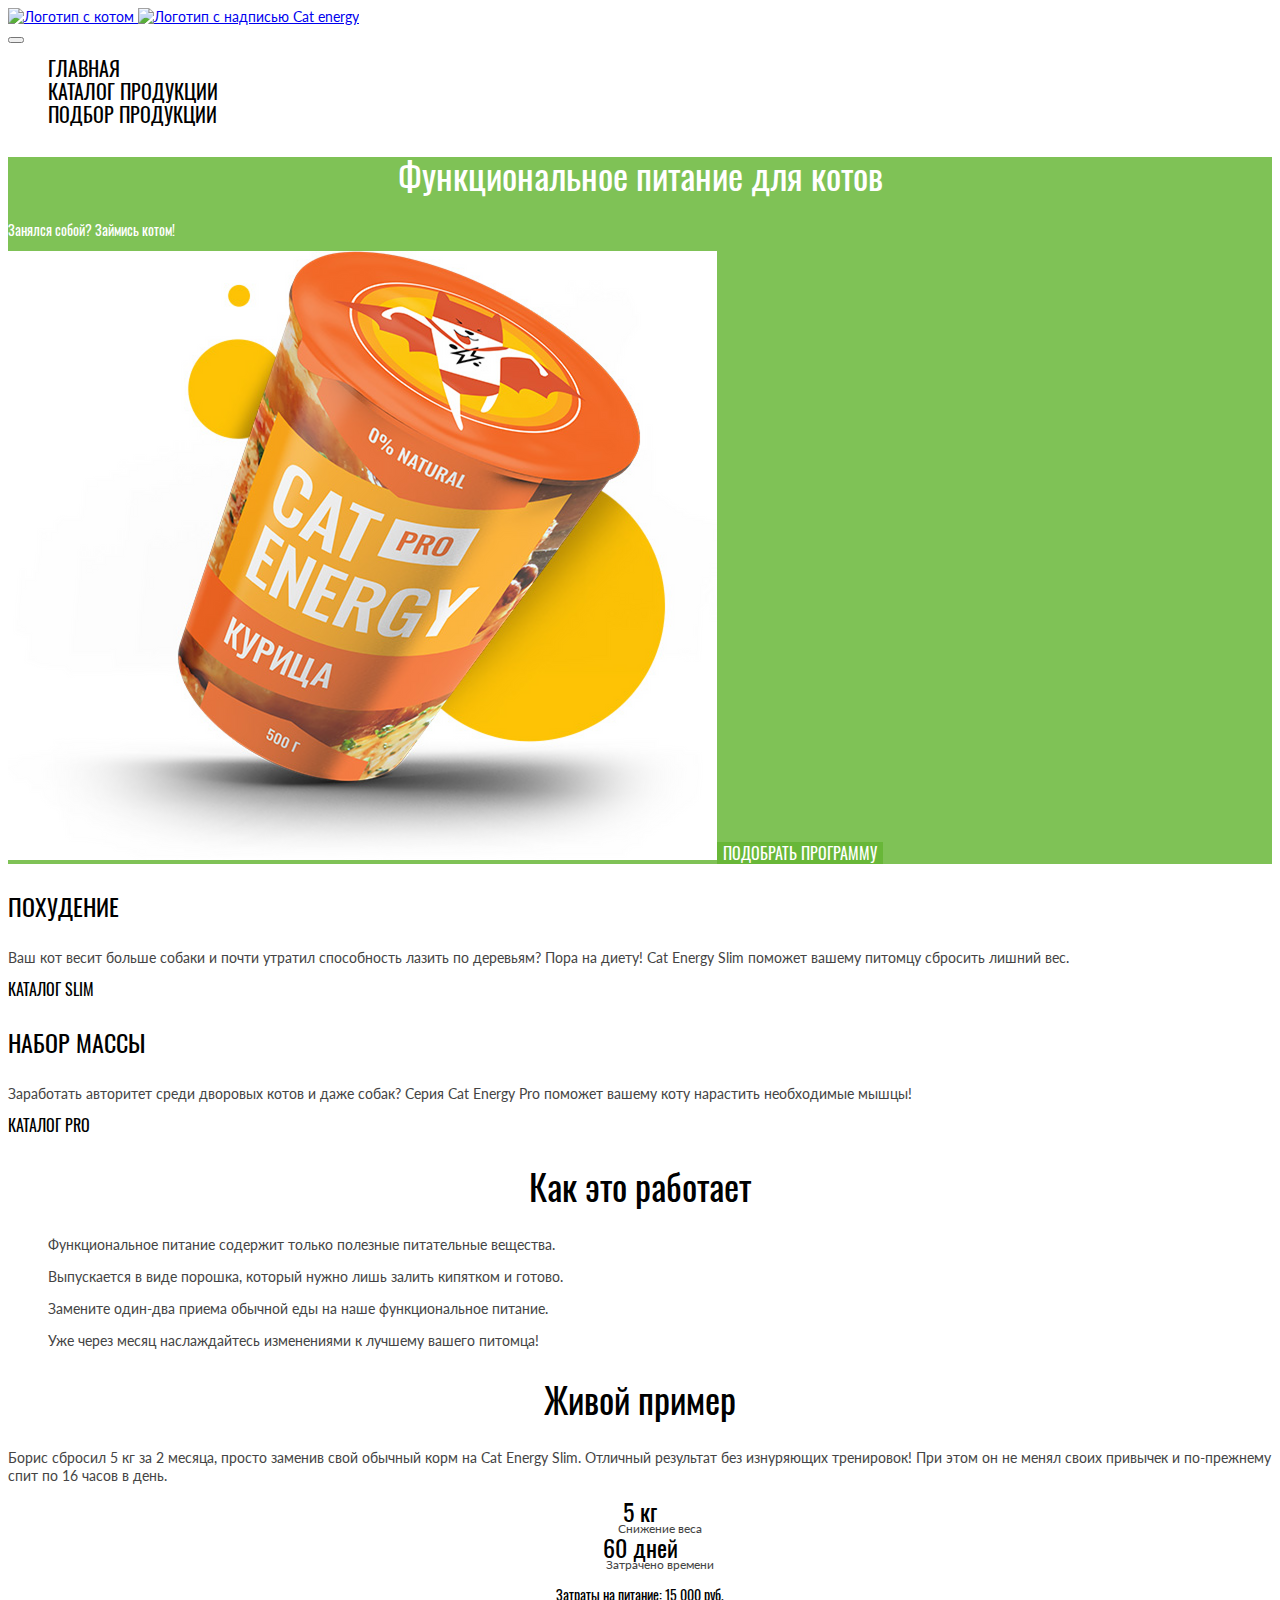
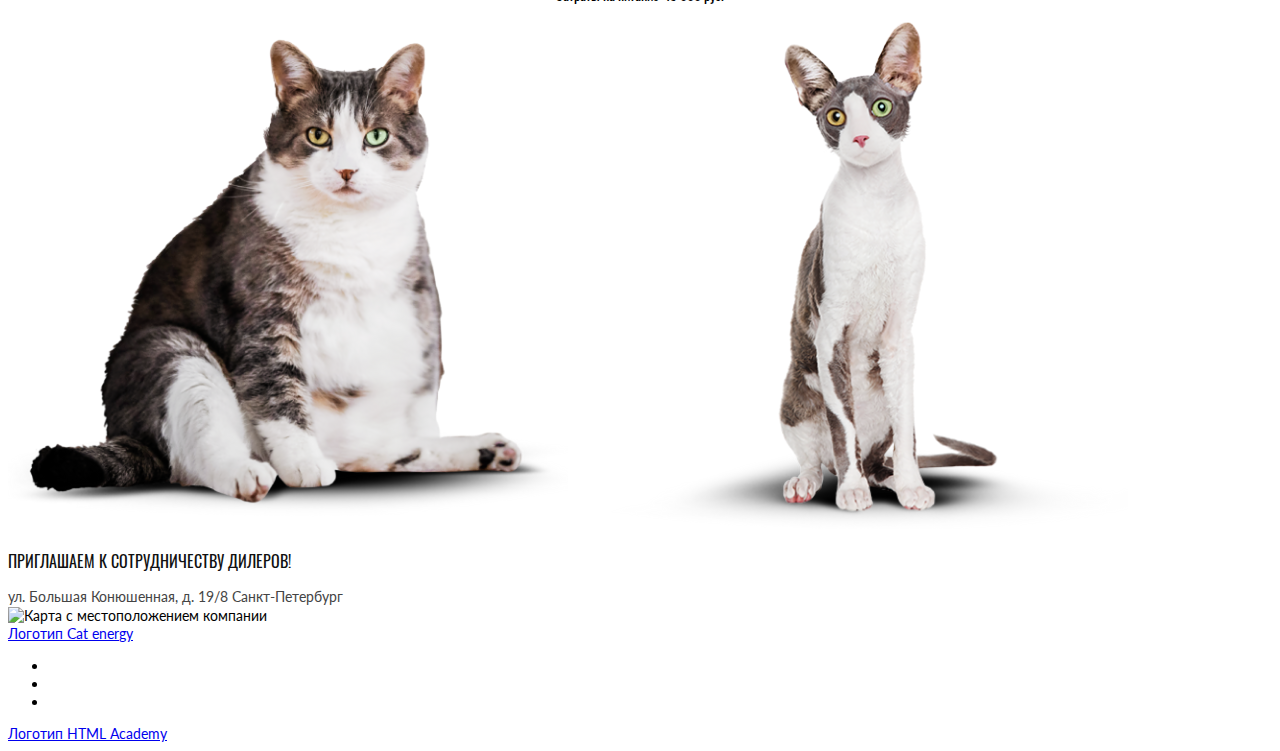
==== 13/index.html @ fbfcd3be "Deploying to gh-pages from @ TatiKuznetsova/2499003-cat-energy-32@e8af6279029731027fbf9bc94374c5350f" ====
<!DOCTYPE html><html class="page" lang="ru"><head><meta charset="UTF-8"><title>Кэт Энерджи</title><meta name="viewport" content="width=device-width,initial-scale=1"><link rel="stylesheet" href="styles/styles.css"><script src="scripts/index.js" defer="defer"></script><link rel="icon" href="favicon.ico"><link rel="icon" href="favicons/icon.svg" type="image/svg+xml"><link rel="apple-touch-icon" href="favicons/180.png"><link rel="manifest" href="manifest.webmanifest"></head><body class="page__body"><header class="header"><h1 class="visually-hidden">Интернет-магазин здорового питания для котов Cat energy</h1><a class="header__logo" href="index.html"><img class="header__logo-image" src="#" width="33" height="38" alt="Логотип с котом"> <img class="header__logo-text" src="#" width="101" height="18" alt="Логотип с надписью Cat energy"></a><nav class="navigation"><button class="navigation__button" type="button"><span class="visually-hidden">Отрыть меню</span></button><div class="navigation__content"><ul class="navigation__list menu"><li class="menu__item"><a class="menu__link menu__link--current" href="index.html">Главная</a></li><li class="menu__item"><a class="menu__link" href="catalog.html">Каталог продукции</a></li><li class="menu__item"><a class="menu__link" href="#">Подбор продукции</a></li></ul></div></nav></header><main class="main-index"><section class="hero"><div class="hero__content"><h2 class="hero__title">Функциональное питание для котов</h2><p class="hero__description">Занялся собой? Займись котом!</p><picture><source media="(min-width: 1440px)" type="image/png" srcset="images/hero-desktop@1x.png, images/hero-desktop@2x.png 2x" width="552" height="499"><source media="(min-width: 768px)" type="image/png" srcset="images/hero-tablet@1x.png, images/hero-tablet@2x.png 2x" width="709" height="609"><img src="images/hero-mobile@1x.png" srcset="images/hero-mobile@2x.png 2x" width="280" height="270" alt="Корм Cat energy со вкусом курицы"></picture><button class="hero__button" type="button">Подобрать программу</button></div></section><section class="program"><div class="program__content"><h2 class="visually-hidden">Выбор программы питания</h2><section class="program__chapter"><h3 class="program__title">Похудение</h3><p class="program__description">Ваш кот весит больше собаки и почти утратил способность лазить по деревьям? Пора на диету! Cat Energy Slim поможет вашему питомцу сбросить лишний вес.</p><a class="program__link" href="#">Каталог slim</a></section><section class="program__chapter"><h3 class="program__title">Набор массы</h3><p class="program__description">Заработать авторитет среди дворовых котов и даже собак? Серия Cat Energy Pro поможет вашему коту нарастить необходимые мышцы!</p><a class="program__link" href="#">Каталог pro</a></section></div></section><section class="details"><div class="details__content"><h2 class="details__title">Как это работает</h2><ul class="details__list"><li class="details__item"><p class="details__description">Функциональное питание содержит только полезные питательные вещества.</p></li><li class="details__item"><p class="details__description">Выпускается в виде порошка, который нужно лишь залить кипятком и готово.</p></li><li class="details__item"><p class="details__description">Замените один-два приема обычной еды на наше функциональное питание.</p></li><li class="details__item"><p class="details__description">Уже через месяц наслаждайтесь изменениями к лучшему вашего питомца!</p></li></ul></div></section><section class="example"><div class="example__content"><h2 class="example__title">Живой пример</h2><p class="example__description">Борис сбросил 5 кг за 2 месяца, просто заменив свой обычный корм на Cat Energy Slim. Отличный результат без изнуряющих тренировок! При этом он не менял своих привычек и по-прежнему спит по 16 часов в день.</p></div><dl class="example__list"><div class="example__item"><dt class="example__concept">5 кг</dt><dd class="example__defination">Снижение веса</dd></div><div class="example__item"><dt class="example__concept">60 дней</dt><dd class="example__defination">Затрачено времени</dd></div></dl><p class="example__cost">Затраты на питание: 15 000 руб.</p><div class="example__slider"><picture><source media="(min-width: 768px)" type="image/png" srcset="images/cat-before-tablet-desktop@1x.png, images/cat-before-tablet-desktop@2x.png 2x" width="560" height="512"><img src="images/cat-before-mobile@1x.png" srcset="images/cat-before-mobile@2x.png 2x" width="280" height="256" alt="Пример того, как Борис пришел в форму, фотографии до/после"></picture><picture><source media="(min-width: 768px)" type="image/png" srcset="images/cat-after-tablet-desktop@1x.png, images/cat-after-tablet-desktop@2x.png 2x" width="560" height="512"><img src="images/cat-after-mobile@1x.png" srcset="images/cat-after-mobile@2x.png 2x" width="280" height="256" alt="Пример того, как Борис пришел в форму, фотографии до/после"></picture></div></section><section class="location"><h2 class="visually-hidden">Местонахождение компании</h2><div class="location__content"><p class="location__description">Приглашаем к сотрудничеству дилеров!</p><address class="location__position">ул. Большая Конюшенная, д. 19/8 Санкт-Петербург</address><img src="#" width="320" height="362" alt="Карта с местоположением компании"></div></section></main><footer class="footer"><div class="footer__content"><div class="footer__logo"><a class="footer__logo-text" href="#">Логотип Cat energy</a></div><div class="footer__social social"><ul class="social__list"><li class="social__item"><a class="social__link" href="https://vk.com/htmlacademy"><span class="visually-hidden">Мы в Контакте</span></a></li><li class="social__item"><a class="social__link" href="https://www.youtube.com/user/htmlacademyru"><span class="visually-hidden">Мы в YouTube</span></a></li><li class="social__item"><a class="social__link" href="https://t.me/htmlacademy"><span class="visually-hidden">Мы в Telegram</span></a></li></ul></div><div class="footer__dev dev"><a class="dev__link" href="https://htmlacademy.ru/intensive/adaptive">Логотип HTML Academy</a></div></div></footer></body></html>
---- 13/styles/styles.css ----
@font-face{font-family:Lato;font-weight:400;font-style:normal;src:url(../fonts/lato/Lato-Regular.woff2)format("woff2");font-display:swap}@font-face{font-family:Oswald;font-weight:400;font-style:normal;src:url(../fonts/oswald/oswaldregular.woff2)format("woff2");font-display:swap}body{color:#000;background-color:#fff;font-family:Lato,sans-serif;font-size:14px;line-height:18px}.visually-hidden{white-space:nowrap;-webkit-clip-path:inset(100%);clip-path:inset(100%);clip:rect(0 0 0 0);border:0;width:1px;height:1px;margin:-1px;padding:0;position:absolute;overflow:hidden}.header{color:#fff}.menu__link{color:#000;text-transform:uppercase;font-family:Oswald,sans-serif;font-size:20px;font-weight:400;line-height:20px;text-decoration:none}.hero{background-color:#68b738d9}.hero__title{text-align:center;color:#fff;font-family:Oswald,sans-serif;font-size:36px;font-weight:400;line-height:36px}.hero__description{color:#fff;font-family:Oswald,sans-serif;font-size:14px;font-weight:400;line-height:14px}.hero__button{text-align:center;color:#fff;text-transform:uppercase;background-color:#68b738;border:none;font-family:Oswald,sans-serif;font-size:16px;font-weight:400;line-height:20px}.program__title{color:#000;text-transform:uppercase;font-family:Oswald,sans-serif;font-size:24px;font-weight:400;line-height:37px}.program__description{color:#444;font-family:Lato,sans-serif;font-size:14px;font-weight:400;line-height:18px}.program__link{text-align:center;text-transform:uppercase;color:#000;font-family:Oswald,sans-serif;font-size:16px;font-weight:400;line-height:16px;text-decoration:none}.details__list{list-style-type:none}.details__title{text-align:center;color:#000;font-family:Oswald,sans-serif;font-size:36px;font-weight:400;line-height:40px}.details__description{color:#444;font-family:Lato,sans-serif;font-size:14px;font-weight:400;line-height:18px}.example__title{text-align:center;color:#000;font-family:Oswald,sans-serif;font-size:36px;font-weight:400;line-height:40px}.example__description{color:#444;font-family:Lato,sans-serif;font-size:14px;line-height:18px}.example__concept{text-align:center;color:#000;font-family:Oswald,sans-serif;font-size:24px;font-weight:400;line-height:24px}.example__defination{text-align:center;color:#444;font-family:Lato,sans-serif;font-size:12px;font-weight:400;line-height:12px}.example__cost{text-align:center;color:#000;font-family:Oswald,sans-serif;font-size:14px;font-weight:400;line-height:20px}.location__description{color:#111;text-transform:uppercase;font-family:Oswald,sans-serif;font-size:16px;font-weight:400;line-height:20px}.location__position{color:#444;font-family:Lato,sans-serif;font-size:14px;font-style:normal;font-weight:400;line-height:20px}.products__title{color:#000;font-family:Oswald,sans-serif;font-size:36px;font-weight:400;line-height:36px}.products__list{list-style-type:none}.card__link{text-decoration:none}.card__title{color:#222;text-transform:uppercase;font-family:Oswald,sans-serif;font-size:16px;font-weight:400;line-height:20px;text-decoration:none}.card__button{text-align:center;color:#fff;text-transform:uppercase;background-color:#68b738;border:none;font-family:Oswald,sans-serif;font-size:16px;font-weight:400;line-height:20px;text-decoration:none}.stats__title,.stats__description{text-align:center;color:#444;font-family:Lato,sans-serif;font-size:12px;font-weight:400;line-height:16px}.more__title{text-align:center;color:#111;text-transform:uppercase;font-family:Oswald,sans-serif;font-size:16px;font-weight:400;line-height:20px}.more__description{text-align:center;color:#444;font-family:Lato,sans-serif;font-size:12px;font-weight:400;line-height:16px}.more__button{text-align:center;color:#444;text-transform:uppercase;background-color:#f2f2f2;font-family:Oswald,sans-serif;font-size:16px;font-weight:400;line-height:20px;text-decoration:none}.extras__title{text-align:center;color:#000;font-family:Oswald,sans-serif;font-size:24px;font-weight:400;line-height:24px}.extras__list{list-style-type:none}.filling__title{text-align:center;color:#222;text-transform:uppercase;font-family:Oswald,sans-serif;font-size:16px;font-weight:400;line-height:16px}.filling__amount{text-align:center;color:#444;font-family:Lato,sans-serif;font-size:14px;font-weight:400;line-height:14px}.filling__price{text-align:right;color:#444;font-family:Lato,sans-serif;font-size:14px;font-weight:400;line-height:14px}.filling__botton{text-align:center;color:#fff;text-transform:uppercase;background-color:#68b738;border:none;font-family:Oswald,sans-serif;font-size:16px;font-weight:400;line-height:20px;text-decoration:none}.present__description{text-align:center;color:#fff;background-color:#68b738d9;font-family:Lato,sans-serif;font-size:16px;font-weight:400;line-height:20px}.subscription__title{text-align:center;color:#000;font-family:Oswald,sans-serif;font-size:24px;font-weight:400;line-height:24px}.subscription__description{text-align:center;color:#000;font-family:Oswald,sans-serif;font-size:16px;font-weight:400;line-height:24px}.subscription__input{color:#444;text-transform:uppercase;font-family:Oswald,sans-serif;font-size:20px;font-weight:400;line-height:30px}.subscription__button{text-align:center;color:#fff;text-transform:uppercase;background-color:#68b738;border:none;font-family:Oswald,sans-serif;font-size:20px;font-weight:400;line-height:26px}
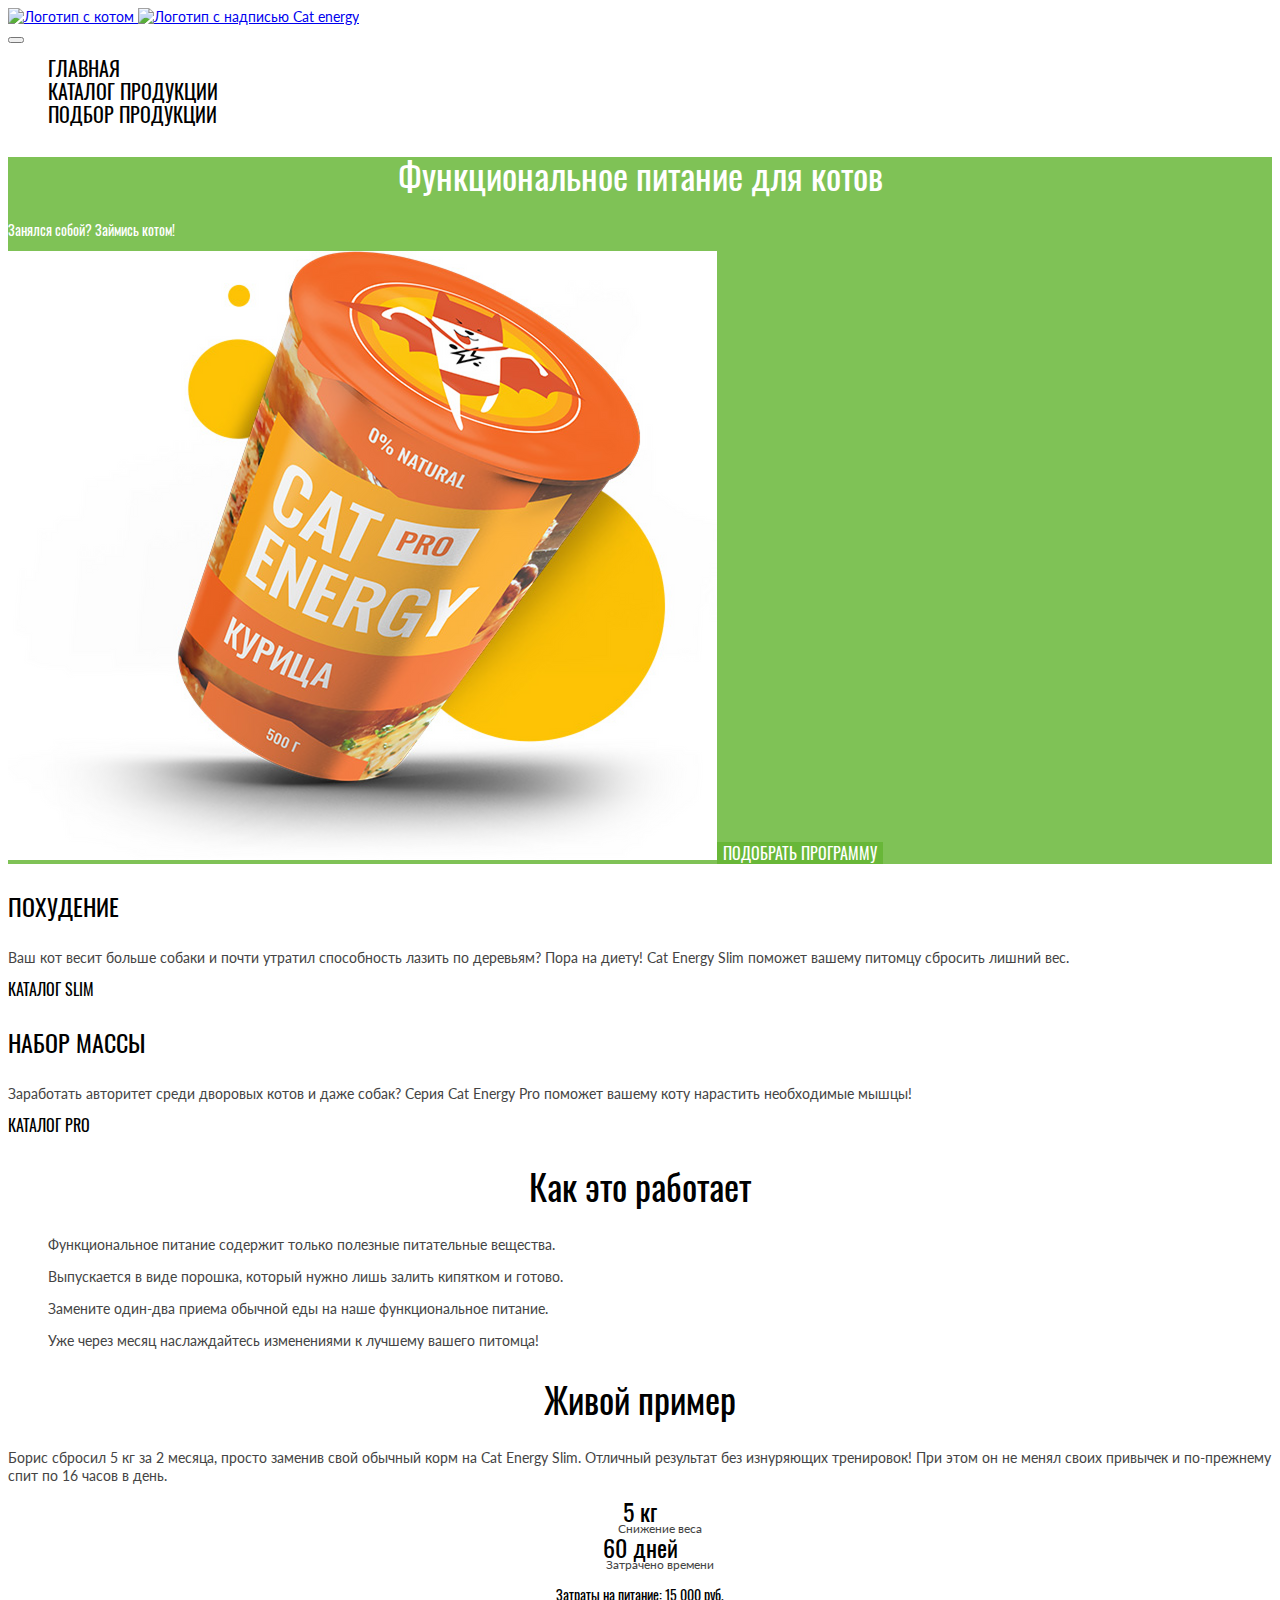
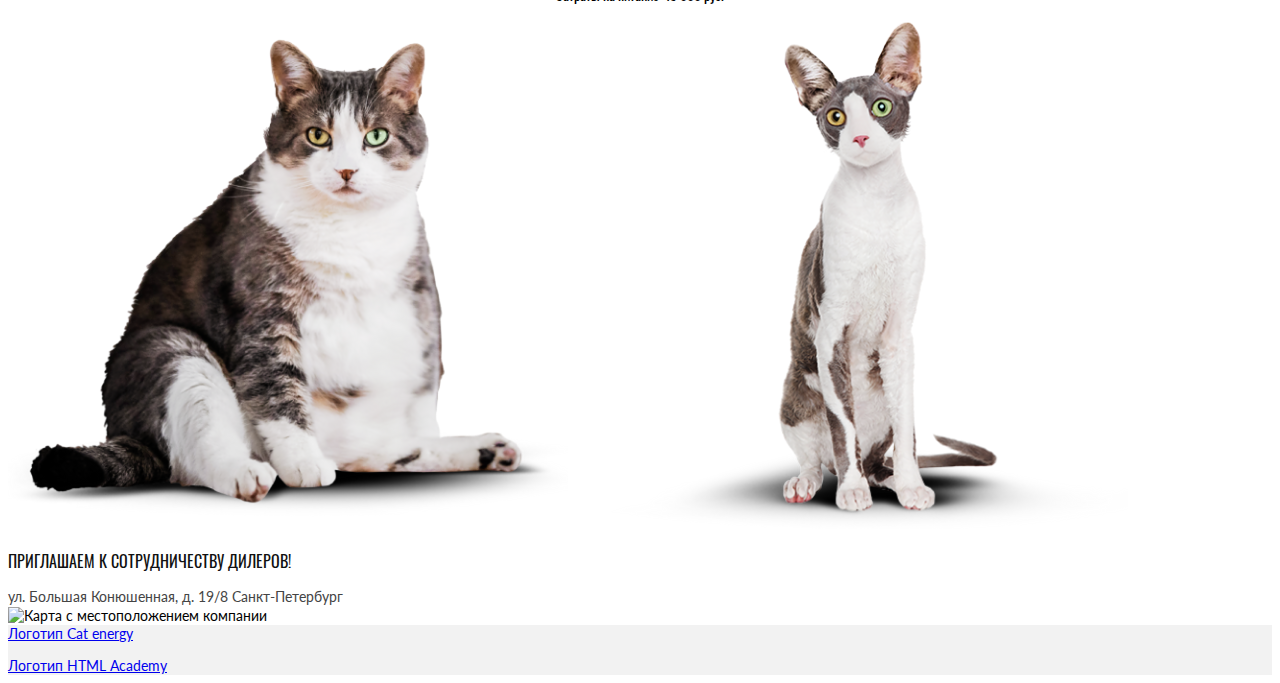
==== commit 2df63a7c: "Deploying to gh-pages from @ TatiKuznetsova/2499003-cat-energy-32@e8af6279029731027fbf9bc94374c5350f" ====
--- a/13/index.html
+++ b/13/index.html
@@ -1 +1 @@
-<!DOCTYPE html><html class="page" lang="ru"><head><meta charset="UTF-8"><title>Кэт Энерджи</title><meta name="viewport" content="width=device-width,initial-scale=1"><link rel="stylesheet" href="styles/styles.css"><script src="scripts/index.js" defer="defer"></script><link rel="icon" href="favicon.ico"><link rel="icon" href="favicons/icon.svg" type="image/svg+xml"><link rel="apple-touch-icon" href="favicons/180.png"><link rel="manifest" href="manifest.webmanifest"></head><body class="page__body"><header class="header"><h1 class="visually-hidden">Интернет-магазин здорового питания для котов Cat energy</h1><a class="header__logo" href="index.html"><img class="header__logo-image" src="#" width="33" height="38" alt="Логотип с котом"> <img class="header__logo-text" src="#" width="101" height="18" alt="Логотип с надписью Cat energy"></a><nav class="navigation"><button class="navigation__button" type="button"><span class="visually-hidden">Отрыть меню</span></button><div class="navigation__content"><ul class="navigation__list menu"><li class="menu__item"><a class="menu__link menu__link--current" href="index.html">Главная</a></li><li class="menu__item"><a class="menu__link" href="catalog.html">Каталог продукции</a></li><li class="menu__item"><a class="menu__link" href="#">Подбор продукции</a></li></ul></div></nav></header><main class="main-index"><section class="hero"><div class="hero__content"><h2 class="hero__title">Функциональное питание для котов</h2><p class="hero__description">Занялся собой? Займись котом!</p><picture><source media="(min-width: 1440px)" type="image/png" srcset="images/hero-desktop@1x.png, images/hero-desktop@2x.png 2x" width="552" height="499"><source media="(min-width: 768px)" type="image/png" srcset="images/hero-tablet@1x.png, images/hero-tablet@2x.png 2x" width="709" height="609"><img src="images/hero-mobile@1x.png" srcset="images/hero-mobile@2x.png 2x" width="280" height="270" alt="Корм Cat energy со вкусом курицы"></picture><button class="hero__button" type="button">Подобрать программу</button></div></section><section class="program"><div class="program__content"><h2 class="visually-hidden">Выбор программы питания</h2><section class="program__chapter"><h3 class="program__title">Похудение</h3><p class="program__description">Ваш кот весит больше собаки и почти утратил способность лазить по деревьям? Пора на диету! Cat Energy Slim поможет вашему питомцу сбросить лишний вес.</p><a class="program__link" href="#">Каталог slim</a></section><section class="program__chapter"><h3 class="program__title">Набор массы</h3><p class="program__description">Заработать авторитет среди дворовых котов и даже собак? Серия Cat Energy Pro поможет вашему коту нарастить необходимые мышцы!</p><a class="program__link" href="#">Каталог pro</a></section></div></section><section class="details"><div class="details__content"><h2 class="details__title">Как это работает</h2><ul class="details__list"><li class="details__item"><p class="details__description">Функциональное питание содержит только полезные питательные вещества.</p></li><li class="details__item"><p class="details__description">Выпускается в виде порошка, который нужно лишь залить кипятком и готово.</p></li><li class="details__item"><p class="details__description">Замените один-два приема обычной еды на наше функциональное питание.</p></li><li class="details__item"><p class="details__description">Уже через месяц наслаждайтесь изменениями к лучшему вашего питомца!</p></li></ul></div></section><section class="example"><div class="example__content"><h2 class="example__title">Живой пример</h2><p class="example__description">Борис сбросил 5 кг за 2 месяца, просто заменив свой обычный корм на Cat Energy Slim. Отличный результат без изнуряющих тренировок! При этом он не менял своих привычек и по-прежнему спит по 16 часов в день.</p></div><dl class="example__list"><div class="example__item"><dt class="example__concept">5 кг</dt><dd class="example__defination">Снижение веса</dd></div><div class="example__item"><dt class="example__concept">60 дней</dt><dd class="example__defination">Затрачено времени</dd></div></dl><p class="example__cost">Затраты на питание: 15 000 руб.</p><div class="example__slider"><picture><source media="(min-width: 768px)" type="image/png" srcset="images/cat-before-tablet-desktop@1x.png, images/cat-before-tablet-desktop@2x.png 2x" width="560" height="512"><img src="images/cat-before-mobile@1x.png" srcset="images/cat-before-mobile@2x.png 2x" width="280" height="256" alt="Пример того, как Борис пришел в форму, фотографии до/после"></picture><picture><source media="(min-width: 768px)" type="image/png" srcset="images/cat-after-tablet-desktop@1x.png, images/cat-after-tablet-desktop@2x.png 2x" width="560" height="512"><img src="images/cat-after-mobile@1x.png" srcset="images/cat-after-mobile@2x.png 2x" width="280" height="256" alt="Пример того, как Борис пришел в форму, фотографии до/после"></picture></div></section><section class="location"><h2 class="visually-hidden">Местонахождение компании</h2><div class="location__content"><p class="location__description">Приглашаем к сотрудничеству дилеров!</p><address class="location__position">ул. Большая Конюшенная, д. 19/8 Санкт-Петербург</address><img src="#" width="320" height="362" alt="Карта с местоположением компании"></div></section></main><footer class="footer"><div class="footer__content"><div class="footer__logo"><a class="footer__logo-text" href="#">Логотип Cat energy</a></div><div class="footer__social social"><ul class="social__list"><li class="social__item"><a class="social__link" href="https://vk.com/htmlacademy"><span class="visually-hidden">Мы в Контакте</span></a></li><li class="social__item"><a class="social__link" href="https://www.youtube.com/user/htmlacademyru"><span class="visually-hidden">Мы в YouTube</span></a></li><li class="social__item"><a class="social__link" href="https://t.me/htmlacademy"><span class="visually-hidden">Мы в Telegram</span></a></li></ul></div><div class="footer__dev dev"><a class="dev__link" href="https://htmlacademy.ru/intensive/adaptive">Логотип HTML Academy</a></div></div></footer></body></html>+<!DOCTYPE html><html class="page" lang="ru"><head><meta charset="UTF-8"><title>Кэт Энерджи</title><meta name="viewport" content="width=device-width,initial-scale=1"><link rel="stylesheet" href="styles/styles.css"><script src="scripts/index.js" defer="defer"></script><link rel="icon" href="favicon.ico"><link rel="icon" href="favicons/icon.svg" type="image/svg+xml"><link rel="apple-touch-icon" href="favicons/180.png"><link rel="manifest" href="manifest.webmanifest"></head><body class="page__body"><header class="header"><h1 class="visually-hidden">Интернет-магазин здорового питания для котов Cat energy</h1><a class="header__logo" href="index.html"><img class="header__logo-image" src="#" width="33" height="38" alt="Логотип с котом"> <img class="header__logo-text" src="#" width="101" height="18" alt="Логотип с надписью Cat energy"></a><nav class="navigation"><button class="navigation__button" type="button"><span class="visually-hidden">Отрыть меню</span></button><div class="navigation__content"><ul class="navigation__list menu"><li class="menu__item"><a class="menu__link menu__link--current" href="index.html">Главная</a></li><li class="menu__item"><a class="menu__link" href="catalog.html">Каталог продукции</a></li><li class="menu__item"><a class="menu__link" href="#">Подбор продукции</a></li></ul></div></nav></header><main><section class="hero"><div class="hero__content"><h2 class="hero__title">Функциональное питание для котов</h2><p class="hero__description">Занялся собой? Займись котом!</p><picture><source media="(min-width: 1440px)" type="image/png" srcset="images/hero-desktop@1x.png, images/hero-desktop@2x.png 2x" width="552" height="499"><source media="(min-width: 768px)" type="image/png" srcset="images/hero-tablet@1x.png, images/hero-tablet@2x.png 2x" width="709" height="609"><img src="images/hero-mobile@1x.png" srcset="images/hero-mobile@2x.png 2x" width="280" height="270" alt="Корм Cat energy со вкусом курицы"></picture><button class="hero__button" type="button">Подобрать программу</button></div></section><section class="program"><div class="program__content"><h2 class="visually-hidden">Выбор программы питания</h2><section class="program__chapter"><h3 class="program__title">Похудение</h3><p class="program__description">Ваш кот весит больше собаки и почти утратил способность лазить по деревьям? Пора на диету! Cat Energy Slim поможет вашему питомцу сбросить лишний вес.</p><a class="program__link" href="#">Каталог slim</a></section><section class="program__chapter"><h3 class="program__title">Набор массы</h3><p class="program__description">Заработать авторитет среди дворовых котов и даже собак? Серия Cat Energy Pro поможет вашему коту нарастить необходимые мышцы!</p><a class="program__link" href="#">Каталог pro</a></section></div></section><section class="details"><div class="details__content"><h2 class="details__title">Как это работает</h2><ul class="details__list"><li class="details__item"><p class="details__description">Функциональное питание содержит только полезные питательные вещества.</p></li><li class="details__item"><p class="details__description">Выпускается в виде порошка, который нужно лишь залить кипятком и готово.</p></li><li class="details__item"><p class="details__description">Замените один-два приема обычной еды на наше функциональное питание.</p></li><li class="details__item"><p class="details__description">Уже через месяц наслаждайтесь изменениями к лучшему вашего питомца!</p></li></ul></div></section><section class="example"><div class="example__content"><h2 class="example__title">Живой пример</h2><p class="example__description">Борис сбросил 5 кг за 2 месяца, просто заменив свой обычный корм на Cat Energy Slim. Отличный результат без изнуряющих тренировок! При этом он не менял своих привычек и по-прежнему спит по 16 часов в день.</p></div><dl class="example__list"><div class="example__item"><dt class="example__concept">5 кг</dt><dd class="example__defination">Снижение веса</dd></div><div class="example__item"><dt class="example__concept">60 дней</dt><dd class="example__defination">Затрачено времени</dd></div></dl><p class="example__cost">Затраты на питание: 15 000 руб.</p><div class="example__slider"><picture><source media="(min-width: 768px)" type="image/png" srcset="images/cat-before-tablet-desktop@1x.png, images/cat-before-tablet-desktop@2x.png 2x" width="560" height="512"><img src="images/cat-before-mobile@1x.png" srcset="images/cat-before-mobile@2x.png 2x" width="280" height="256" alt="Пример того, как Борис пришел в форму, фотографии до/после"></picture><picture><source media="(min-width: 768px)" type="image/png" srcset="images/cat-after-tablet-desktop@1x.png, images/cat-after-tablet-desktop@2x.png 2x" width="560" height="512"><img src="images/cat-after-mobile@1x.png" srcset="images/cat-after-mobile@2x.png 2x" width="280" height="256" alt="Пример того, как Борис пришел в форму, фотографии до/после"></picture></div></section><section class="location"><h2 class="visually-hidden">Местонахождение компании</h2><div class="location__content"><p class="location__description">Приглашаем к сотрудничеству дилеров!</p><address class="location__position">ул. Большая Конюшенная, д. 19/8 Санкт-Петербург</address><img src="#" width="320" height="362" alt="Карта с местоположением компании"></div></section></main><footer class="footer"><div class="footer__content"><div class="footer__logo"><a class="footer__logo-text" href="#">Логотип Cat energy</a></div><div class="footer__social social"><ul class="social__list"><li class="social__item"><a class="social__link" href="https://vk.com/htmlacademy"><span class="visually-hidden">Мы в Контакте</span></a></li><li class="social__item"><a class="social__link" href="https://www.youtube.com/user/htmlacademyru"><span class="visually-hidden">Мы в YouTube</span></a></li><li class="social__item"><a class="social__link" href="https://t.me/htmlacademy"><span class="visually-hidden">Мы в Telegram</span></a></li></ul></div><div class="footer__dev"><a class="footer__dev-link" href="https://htmlacademy.ru/intensive/adaptive">Логотип HTML Academy</a></div></div></footer></body></html>--- a/13/styles/styles.css
+++ b/13/styles/styles.css
@@ -1 +1 @@
-@font-face{font-family:Lato;font-weight:400;font-style:normal;src:url(../fonts/lato/Lato-Regular.woff2)format("woff2");font-display:swap}@font-face{font-family:Oswald;font-weight:400;font-style:normal;src:url(../fonts/oswald/oswaldregular.woff2)format("woff2");font-display:swap}body{color:#000;background-color:#fff;font-family:Lato,sans-serif;font-size:14px;line-height:18px}.visually-hidden{white-space:nowrap;-webkit-clip-path:inset(100%);clip-path:inset(100%);clip:rect(0 0 0 0);border:0;width:1px;height:1px;margin:-1px;padding:0;position:absolute;overflow:hidden}.header{color:#fff}.menu__link{color:#000;text-transform:uppercase;font-family:Oswald,sans-serif;font-size:20px;font-weight:400;line-height:20px;text-decoration:none}.hero{background-color:#68b738d9}.hero__title{text-align:center;color:#fff;font-family:Oswald,sans-serif;font-size:36px;font-weight:400;line-height:36px}.hero__description{color:#fff;font-family:Oswald,sans-serif;font-size:14px;font-weight:400;line-height:14px}.hero__button{text-align:center;color:#fff;text-transform:uppercase;background-color:#68b738;border:none;font-family:Oswald,sans-serif;font-size:16px;font-weight:400;line-height:20px}.program__title{color:#000;text-transform:uppercase;font-family:Oswald,sans-serif;font-size:24px;font-weight:400;line-height:37px}.program__description{color:#444;font-family:Lato,sans-serif;font-size:14px;font-weight:400;line-height:18px}.program__link{text-align:center;text-transform:uppercase;color:#000;font-family:Oswald,sans-serif;font-size:16px;font-weight:400;line-height:16px;text-decoration:none}.details__list{list-style-type:none}.details__title{text-align:center;color:#000;font-family:Oswald,sans-serif;font-size:36px;font-weight:400;line-height:40px}.details__description{color:#444;font-family:Lato,sans-serif;font-size:14px;font-weight:400;line-height:18px}.example__title{text-align:center;color:#000;font-family:Oswald,sans-serif;font-size:36px;font-weight:400;line-height:40px}.example__description{color:#444;font-family:Lato,sans-serif;font-size:14px;line-height:18px}.example__concept{text-align:center;color:#000;font-family:Oswald,sans-serif;font-size:24px;font-weight:400;line-height:24px}.example__defination{text-align:center;color:#444;font-family:Lato,sans-serif;font-size:12px;font-weight:400;line-height:12px}.example__cost{text-align:center;color:#000;font-family:Oswald,sans-serif;font-size:14px;font-weight:400;line-height:20px}.location__description{color:#111;text-transform:uppercase;font-family:Oswald,sans-serif;font-size:16px;font-weight:400;line-height:20px}.location__position{color:#444;font-family:Lato,sans-serif;font-size:14px;font-style:normal;font-weight:400;line-height:20px}.products__title{color:#000;font-family:Oswald,sans-serif;font-size:36px;font-weight:400;line-height:36px}.products__list{list-style-type:none}.card__link{text-decoration:none}.card__title{color:#222;text-transform:uppercase;font-family:Oswald,sans-serif;font-size:16px;font-weight:400;line-height:20px;text-decoration:none}.card__button{text-align:center;color:#fff;text-transform:uppercase;background-color:#68b738;border:none;font-family:Oswald,sans-serif;font-size:16px;font-weight:400;line-height:20px;text-decoration:none}.stats__title,.stats__description{text-align:center;color:#444;font-family:Lato,sans-serif;font-size:12px;font-weight:400;line-height:16px}.more__title{text-align:center;color:#111;text-transform:uppercase;font-family:Oswald,sans-serif;font-size:16px;font-weight:400;line-height:20px}.more__description{text-align:center;color:#444;font-family:Lato,sans-serif;font-size:12px;font-weight:400;line-height:16px}.more__button{text-align:center;color:#444;text-transform:uppercase;background-color:#f2f2f2;font-family:Oswald,sans-serif;font-size:16px;font-weight:400;line-height:20px;text-decoration:none}.extras__title{text-align:center;color:#000;font-family:Oswald,sans-serif;font-size:24px;font-weight:400;line-height:24px}.extras__list{list-style-type:none}.filling__title{text-align:center;color:#222;text-transform:uppercase;font-family:Oswald,sans-serif;font-size:16px;font-weight:400;line-height:16px}.filling__amount{text-align:center;color:#444;font-family:Lato,sans-serif;font-size:14px;font-weight:400;line-height:14px}.filling__price{text-align:right;color:#444;font-family:Lato,sans-serif;font-size:14px;font-weight:400;line-height:14px}.filling__botton{text-align:center;color:#fff;text-transform:uppercase;background-color:#68b738;border:none;font-family:Oswald,sans-serif;font-size:16px;font-weight:400;line-height:20px;text-decoration:none}.present__description{text-align:center;color:#fff;background-color:#68b738d9;font-family:Lato,sans-serif;font-size:16px;font-weight:400;line-height:20px}.subscription__title{text-align:center;color:#000;font-family:Oswald,sans-serif;font-size:24px;font-weight:400;line-height:24px}.subscription__description{text-align:center;color:#000;font-family:Oswald,sans-serif;font-size:16px;font-weight:400;line-height:24px}.subscription__input{color:#444;text-transform:uppercase;font-family:Oswald,sans-serif;font-size:20px;font-weight:400;line-height:30px}.subscription__button{text-align:center;color:#fff;text-transform:uppercase;background-color:#68b738;border:none;font-family:Oswald,sans-serif;font-size:20px;font-weight:400;line-height:26px}+@font-face{font-family:Lato;font-weight:400;font-style:normal;src:url(../fonts/lato/Lato-Regular.woff2)format("woff2");font-display:swap}@font-face{font-family:Oswald;font-weight:400;font-style:normal;src:url(../fonts/oswald/oswaldregular.woff2)format("woff2");font-display:swap}body{color:#000;background-color:#fff;font-family:Lato,sans-serif;font-size:14px;line-height:18px}.visually-hidden{white-space:nowrap;-webkit-clip-path:inset(100%);clip-path:inset(100%);clip:rect(0 0 0 0);border:0;width:1px;height:1px;margin:-1px;padding:0;position:absolute;overflow:hidden}.page{background-color:#fff}.header{color:#fff}.menu__link{color:#000;text-transform:uppercase;font-family:Oswald,sans-serif;font-size:20px;font-weight:400;line-height:20px;text-decoration:none}.hero{background-color:#68b738d9}.hero__title{text-align:center;color:#fff;font-family:Oswald,sans-serif;font-size:36px;font-weight:400;line-height:36px}.hero__description{color:#fff;font-family:Oswald,sans-serif;font-size:14px;font-weight:400;line-height:14px}.hero__button{text-align:center;color:#fff;text-transform:uppercase;background-color:#68b738;border:none;font-family:Oswald,sans-serif;font-size:16px;font-weight:400;line-height:20px}.program__title{color:#000;text-transform:uppercase;font-family:Oswald,sans-serif;font-size:24px;font-weight:400;line-height:37px}.program__description{color:#444;font-family:Lato,sans-serif;font-size:14px;font-weight:400;line-height:18px}.program__link{text-align:center;text-transform:uppercase;color:#000;font-family:Oswald,sans-serif;font-size:16px;font-weight:400;line-height:16px;text-decoration:none}.details__list{list-style-type:none}.details__title{text-align:center;color:#000;font-family:Oswald,sans-serif;font-size:36px;font-weight:400;line-height:40px}.details__description{color:#444;font-family:Lato,sans-serif;font-size:14px;font-weight:400;line-height:18px}.example__title{text-align:center;color:#000;font-family:Oswald,sans-serif;font-size:36px;font-weight:400;line-height:40px}.example__description{color:#444;font-family:Lato,sans-serif;font-size:14px;line-height:18px}.example__concept{text-align:center;color:#000;font-family:Oswald,sans-serif;font-size:24px;font-weight:400;line-height:24px}.example__defination{text-align:center;color:#444;font-family:Lato,sans-serif;font-size:12px;font-weight:400;line-height:12px}.example__cost{text-align:center;color:#000;font-family:Oswald,sans-serif;font-size:14px;font-weight:400;line-height:20px}.location__description{color:#111;text-transform:uppercase;font-family:Oswald,sans-serif;font-size:16px;font-weight:400;line-height:20px}.location__position{color:#444;font-family:Lato,sans-serif;font-size:14px;font-style:normal;font-weight:400;line-height:20px}.products__title{color:#000;font-family:Oswald,sans-serif;font-size:36px;font-weight:400;line-height:36px}.products__list{list-style-type:none}.card__link{text-decoration:none}.card__title{color:#222;text-transform:uppercase;font-family:Oswald,sans-serif;font-size:16px;font-weight:400;line-height:20px;text-decoration:none}.card__button{text-align:center;color:#fff;text-transform:uppercase;background-color:#68b738;border:none;font-family:Oswald,sans-serif;font-size:16px;font-weight:400;line-height:20px;text-decoration:none}.stats__title,.stats__description{text-align:center;color:#444;font-family:Lato,sans-serif;font-size:12px;font-weight:400;line-height:16px}.more__title{text-align:center;color:#111;text-transform:uppercase;font-family:Oswald,sans-serif;font-size:16px;font-weight:400;line-height:20px}.more__description{text-align:center;color:#444;font-family:Lato,sans-serif;font-size:12px;font-weight:400;line-height:16px}.more__button{text-align:center;color:#444;text-transform:uppercase;background-color:#f2f2f2;font-family:Oswald,sans-serif;font-size:16px;font-weight:400;line-height:20px;text-decoration:none}.extras__title{text-align:center;color:#000;font-family:Oswald,sans-serif;font-size:24px;font-weight:400;line-height:24px}.extras__list{list-style-type:none}.filling__title{text-align:center;color:#222;text-transform:uppercase;font-family:Oswald,sans-serif;font-size:16px;font-weight:400;line-height:16px}.filling__amount{text-align:center;color:#444;font-family:Lato,sans-serif;font-size:14px;font-weight:400;line-height:14px}.filling__price{text-align:right;color:#444;font-family:Lato,sans-serif;font-size:14px;font-weight:400;line-height:14px}.filling__botton{text-align:center;color:#fff;text-transform:uppercase;background-color:#68b738;border:none;font-family:Oswald,sans-serif;font-size:16px;font-weight:400;line-height:20px;text-decoration:none}.present__description{text-align:center;color:#fff;background-color:#68b738d9;font-family:Lato,sans-serif;font-size:16px;font-weight:400;line-height:20px}.subscription__title{text-align:center;color:#000;font-family:Oswald,sans-serif;font-size:24px;font-weight:400;line-height:24px}.subscription__description{text-align:center;color:#000;font-family:Oswald,sans-serif;font-size:16px;font-weight:400;line-height:24px}.subscription__input{color:#444;text-transform:uppercase;font-family:Oswald,sans-serif;font-size:20px;font-weight:400;line-height:30px}.subscription__button{text-align:center;color:#fff;text-transform:uppercase;background-color:#68b738;border:none;font-family:Oswald,sans-serif;font-size:20px;font-weight:400;line-height:26px}.footer{background-color:#f2f2f2}.navigation{background-color:#fff}.social__list{list-style-type:none}